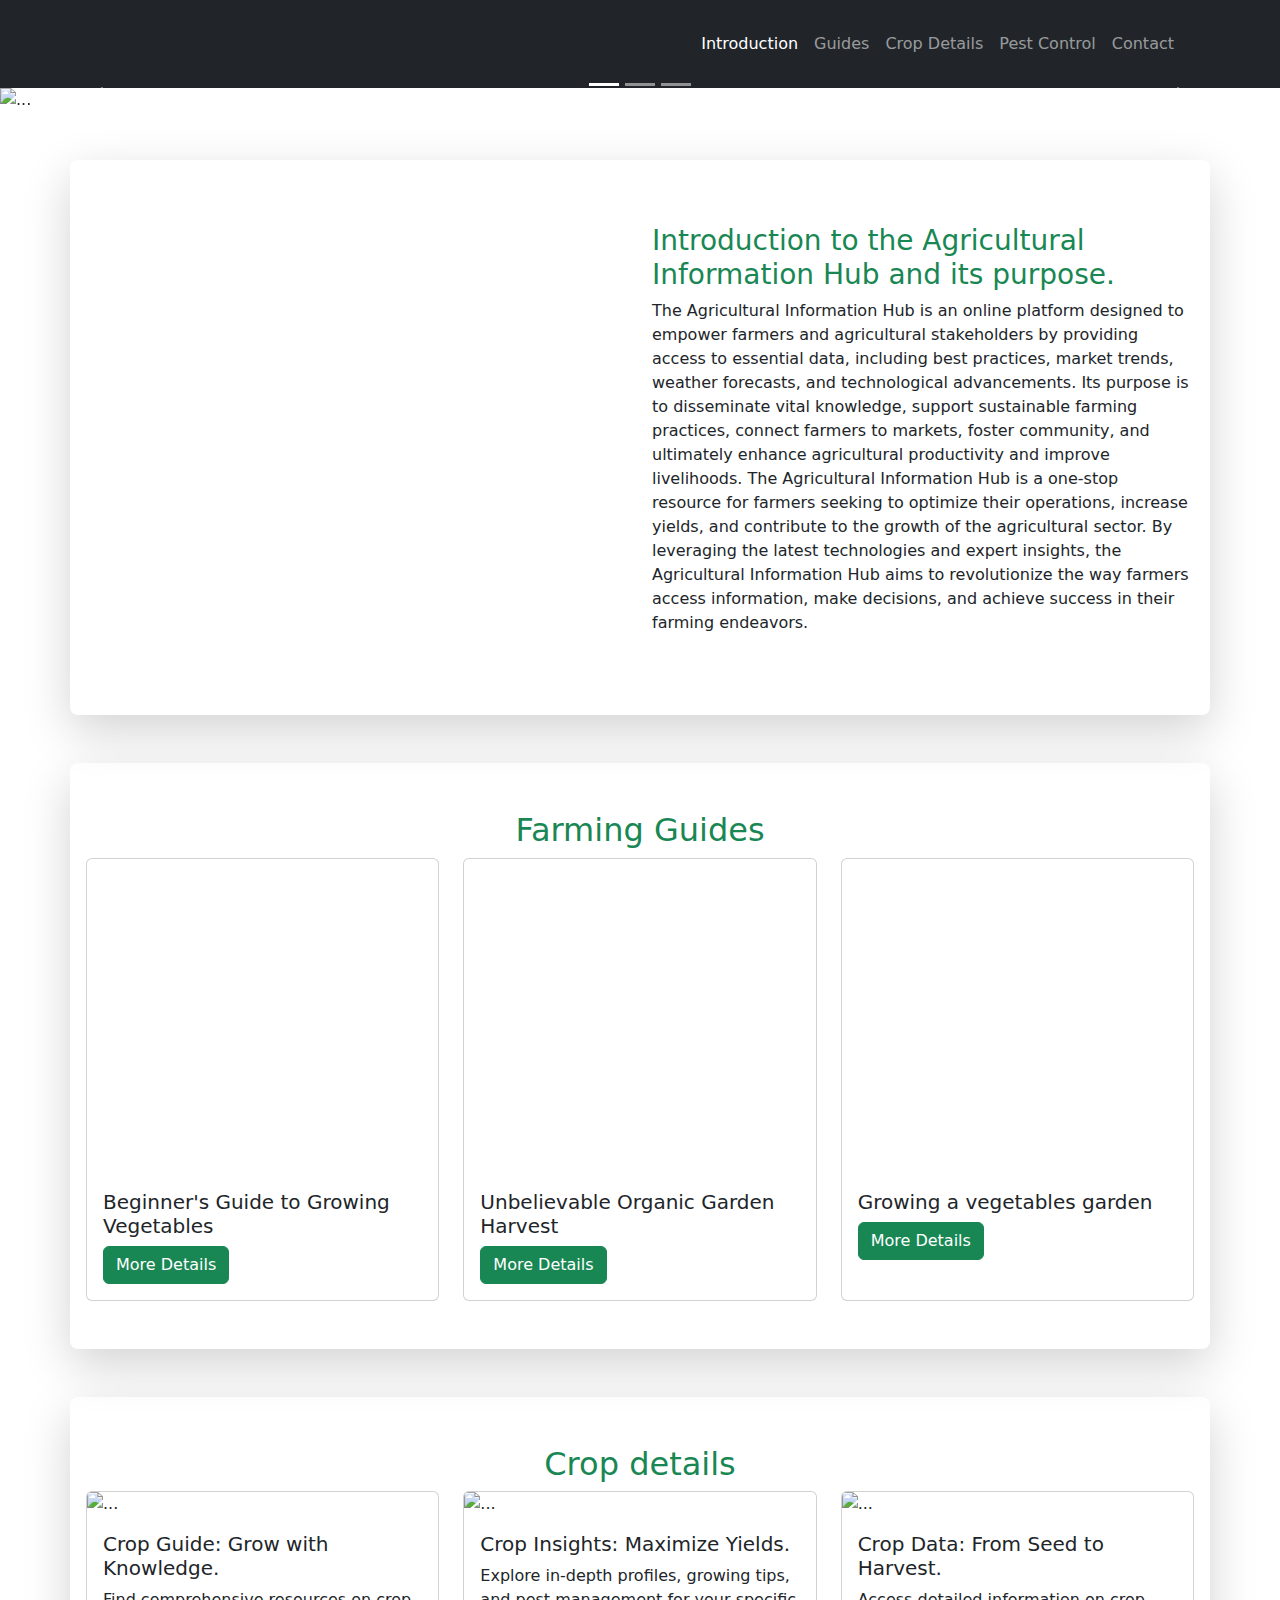
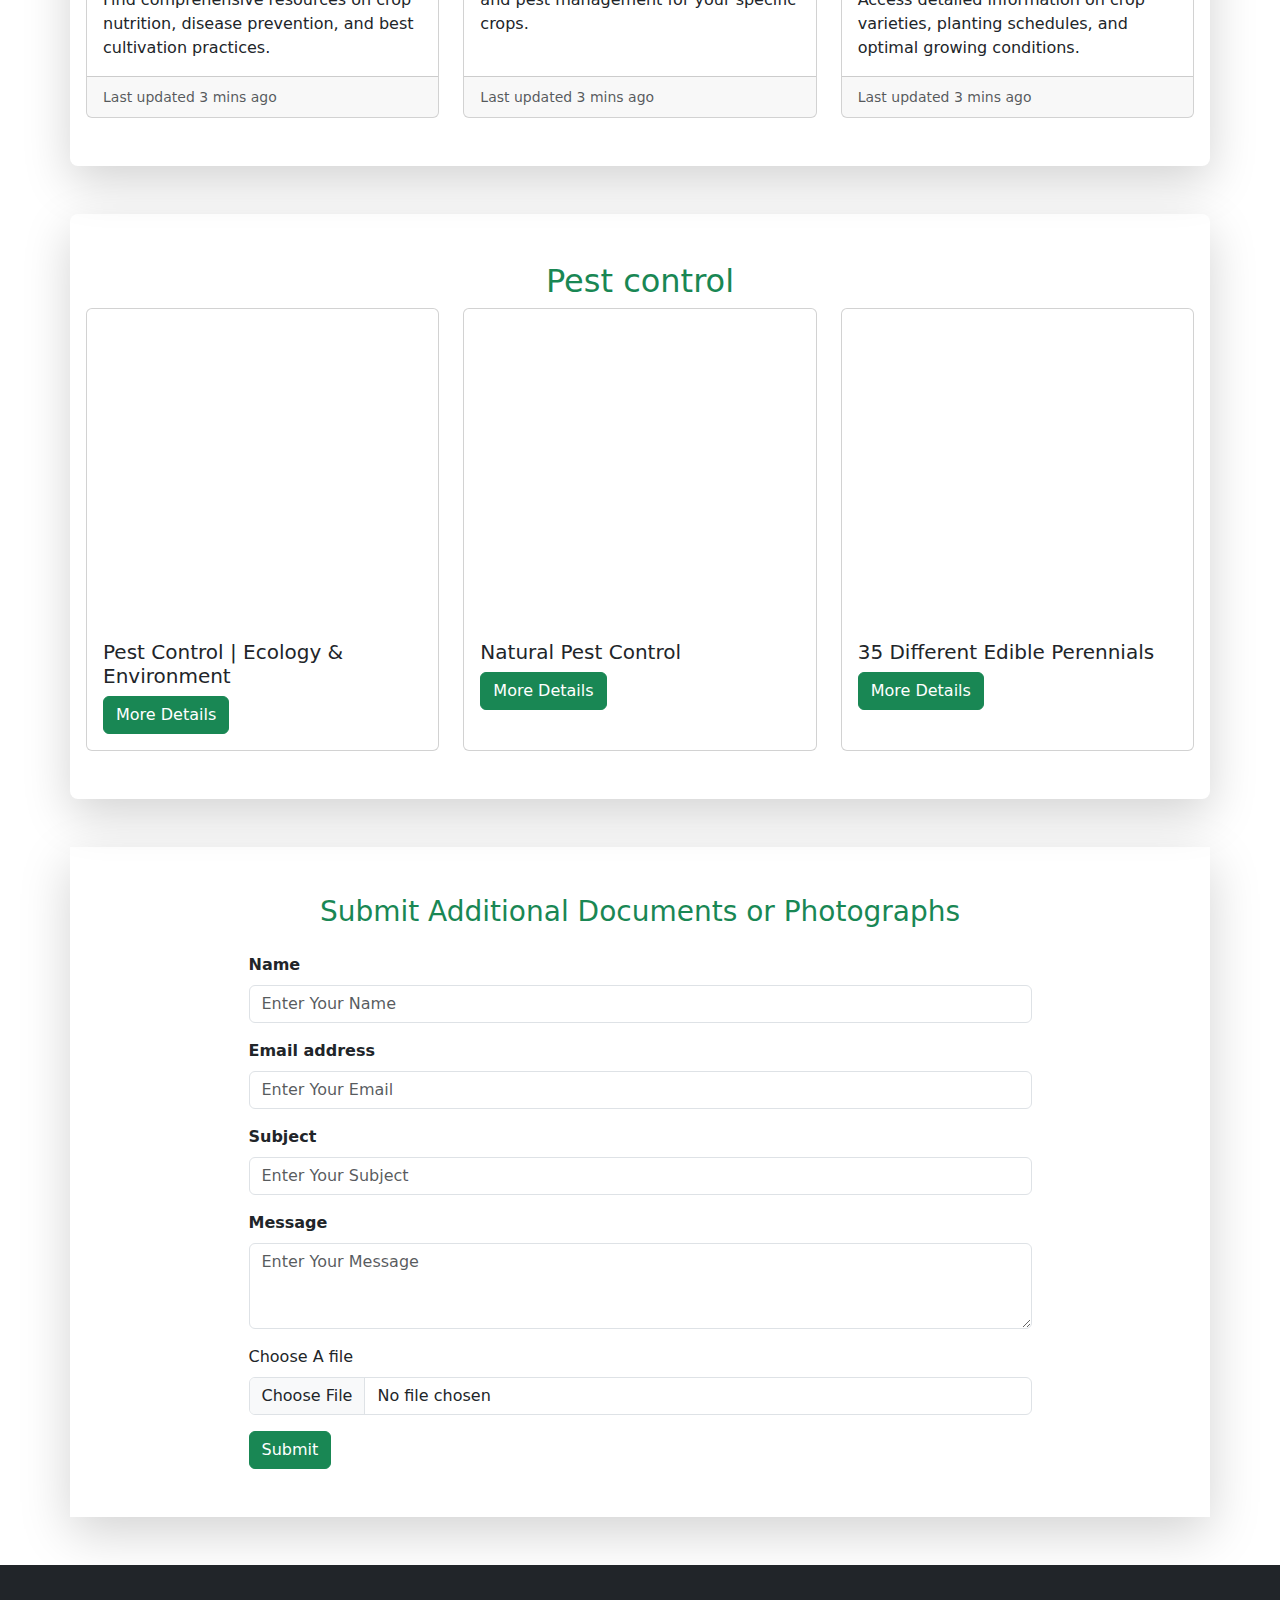
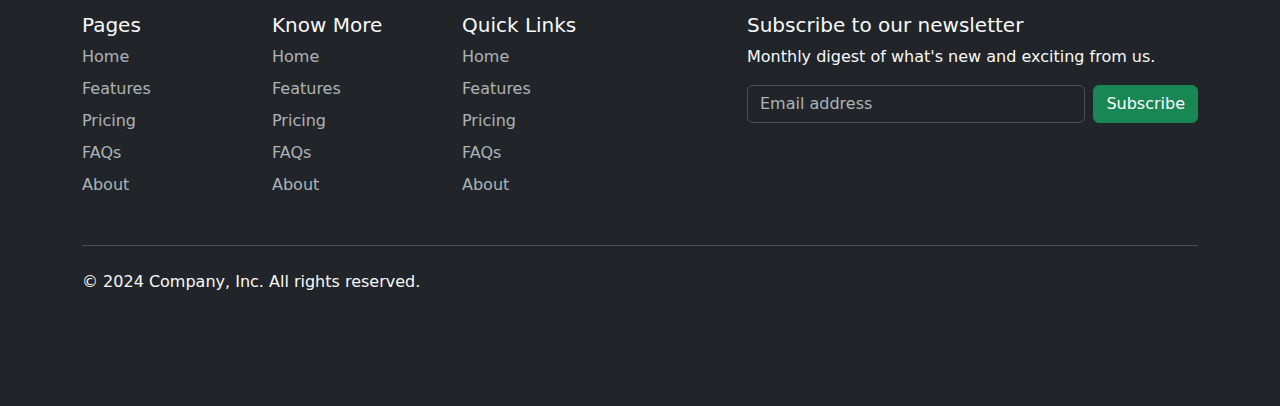
==== index.html @ 0d6ac2ef "Adding Indext . html" ====
<!DOCTYPE html>
<html lang="en">
  <head>
    <meta charset="UTF-8" />
    <meta name="viewport" content="width=device-width, initial-scale=1.0" />
    <title>Agricultural Information Hub</title>

    <!-- Bootstrap Link -->
    <link
      rel="stylesheet"
      href="https://cdnjs.cloudflare.com/ajax/libs/bootstrap/5.3.3/css/bootstrap.min.css"
      integrity="sha512-jnSuA4Ss2PkkikSOLtYs8BlYIeeIK1h99ty4YfvRPAlzr377vr3CXDb7sb7eEEBYjDtcYj+AjBH3FLv5uSJuXg=="
      crossorigin="anonymous"
      referrerpolicy="no-referrer"
    />
    <link rel="stylesheet" href="css/style.css" />
  </head>
  <body>
    <!-- Header -->
    <nav
      class="navbar navbar-expand-lg bg-dark text-light py-3"
      data-bs-theme="dark"
    >
      <div class="container">
        <a class="navbar-brand text-light" href="#">
          <img src="/images/logo.png" width="50px" alt="" />
        </a>
        <button
          class="navbar-toggler text-light"
          type="button"
          data-bs-toggle="collapse"
          data-bs-target="#navbarNavAltMarkup"
          aria-controls="navbarNavAltMarkup"
          aria-expanded="false"
          aria-label="Toggle navigation"
        >
          <span class="navbar-toggler-icon text-light"></span>
        </button>
        <div class="collapse navbar-collapse ms-auto" id="navbarNavAltMarkup">
          <div class="navbar-nav p-2 rounded-1 ms-auto px-3">
            <a class="nav-link active" aria-current="page" href="#"
              >Introduction</a
            >
            <a class="nav-link" href="#guides">Guides</a>
            <a class="nav-link" href="#">Crop Details</a>
            <a class="nav-link" href="#">Pest Control</a>
            <a class="nav-link" href="#contact">Contact</a>
          </div>
        </div>
      </div>
    </nav>

    <!-- End of Header -->

    <!-- Starting Carousel -->
    <div id="carouselExampleCaptions" class="carousel slide">
      <div class="carousel-indicators">
        <button
          type="button"
          data-bs-target="#carouselExampleCaptions"
          data-bs-slide-to="0"
          class="active"
          aria-current="true"
          aria-label="Slide 1"
        ></button>
        <button
          type="button"
          data-bs-target="#carouselExampleCaptions"
          data-bs-slide-to="1"
          aria-label="Slide 2"
        ></button>
        <button
          type="button"
          data-bs-target="#carouselExampleCaptions"
          data-bs-slide-to="2"
          aria-label="Slide 3"
        ></button>
      </div>
      <div class="carousel-inner">
        <div class="carousel-item active">
          <img src="images/slider1.png" class="d-block w-100" alt="..." />
          <div class="carousel-caption d-none d-md-block">
            <h5>Empowering Farmers, Growing Future Crops.</h5>
            <p>
              Access expert advice, market trends, and sustainable practices to
              maximize your agricultural success.
            </p>
          </div>
        </div>
        <div class="carousel-item">
          <img src="images/slider2.png" class="d-block w-100" alt="..." />
          <div class="carousel-caption d-none d-md-block">
            <h5>Sustainable Agriculture, Bountiful Harvests, Now.</h5>
            <p>
              Discover innovative farming techniques, crop management, and
              resource optimization for thriving yields.
            </p>
          </div>
        </div>
        <div class="carousel-item">
          <img src="images/slider3.png" class="d-block w-100" alt="..." />
          <div class="carousel-caption d-none d-md-block">
            <h5>Knowledge Hub, Cultivating Agricultural Growth.</h5>
            <p>
              Explore up-to-date research, tools, and community support for
              modern farming advancements.
            </p>
          </div>
        </div>
      </div>
      <button
        class="carousel-control-prev"
        type="button"
        data-bs-target="#carouselExampleCaptions"
        data-bs-slide="prev"
      >
        <span class="carousel-control-prev-icon" aria-hidden="true"></span>
        <span class="visually-hidden">Previous</span>
      </button>
      <button
        class="carousel-control-next"
        type="button"
        data-bs-target="#carouselExampleCaptions"
        data-bs-slide="next"
      >
        <span class="carousel-control-next-icon" aria-hidden="true"></span>
        <span class="visually-hidden">Next</span>
      </button>
    </div>

    <!-- End of Carousel -->

    <!-- Start Introduction to the Agricultural Information Hub and its purpose. -->

    <section class="about my-5" id="intro">
      <div class="container p-3 rounded-3 shadow-lg py-5">
        <div class="row">
          <div class="col">
            <img src="images/intro.jpg" class="rounded w-100" alt="" />
          </div>
          <div class="col p-3">
            <h3 class="text-success">
              Introduction to the Agricultural Information Hub and its purpose.
            </h3>
            <p class="text-dark">
              The Agricultural Information Hub is an online platform designed to
              empower farmers and agricultural stakeholders by providing access
              to essential data, including best practices, market trends,
              weather forecasts, and technological advancements. Its purpose is
              to disseminate vital knowledge, support sustainable farming
              practices, connect farmers to markets, foster community, and
              ultimately enhance agricultural productivity and improve
              livelihoods. The Agricultural Information Hub is a one-stop
              resource for farmers seeking to optimize their operations,
              increase yields, and contribute to the growth of the agricultural
              sector. By leveraging the latest technologies and expert insights,
              the Agricultural Information Hub aims to revolutionize the way
              farmers access information, make decisions, and achieve success in
              their farming endeavors.
            </p>
          </div>
        </div>
      </div>
    </section>

    <!-- End Introduction to the Agricultural Information Hub and its purpose. -->



     <!-- Start farming guides -->

  <section class="historical" id="guides" >
    <div class="container p-3 rounded-3 shadow-lg py-5">


      <h2 class="text-bold text-center text-success mb-2">Farming Guides</h2>
      <div class="g-4 row row-cols-1 row-cols-md-3">
        <div class="col">
          <div class="card h-100">
            <iframe class="card-img-top" width="560" height="315" src="https://www.youtube.com/embed/fRlUhUWS0Hk?si=-I_KsYQPDnsiEMTR" title="YouTube video player" frameborder="0" allow="accelerometer; autoplay; clipboard-write; encrypted-media; gyroscope; picture-in-picture; web-share" referrerpolicy="strict-origin-when-cross-origin" allowfullscreen></iframe>
            <div class="card-body">
              <h5 class="card-title">Beginner's Guide to Growing Vegetables</h5>
              <button type="button" class="btn btn-success">More Details</button>
            </div>
          </div>
        </div>
        <div class="col">
          <div class="card h-100">
            <iframe class="card-img-top" width="560" height="315" src="https://www.youtube.com/embed/Oa2apuOj5R4?si=wulbNjTJCShkokjI" title="YouTube video player" frameborder="0" allow="accelerometer; autoplay; clipboard-write; encrypted-media; gyroscope; picture-in-picture; web-share" referrerpolicy="strict-origin-when-cross-origin" allowfullscreen></iframe>
            <div class="card-body">
              <h5 class="card-title">Unbelievable Organic Garden Harvest</h5>
              <button type="button" class="btn btn-success">More Details</button>
            </div>
          </div>
        </div>
        <div class="col">
          <div class="card h-100">
            <iframe class="card-img-top" width="560" height="315" src="https://www.youtube.com/embed/2ZAJ8EH-iR8?si=3fSiEU_JroA2EAnr" title="YouTube video player" frameborder="0" allow="accelerometer; autoplay; clipboard-write; encrypted-media; gyroscope; picture-in-picture; web-share" referrerpolicy="strict-origin-when-cross-origin" allowfullscreen></iframe>
            <div class="card-body">
              <h5 class="card-title">Growing a vegetables garden</h5>
              <button type="button" class="btn btn-success">More Details</button>
            </div>
          </div>
        </div>

      </div>

    </div>
  </section>
  <!-- End farming guides -->


     <!-- Start crop details -->

  <section class="historical mt-5" id="crop-details" >
    <div class="container p-3 rounded-3 shadow-lg py-5">


      <h2 class="text-bold text-center text-success mb-2">Crop details</h2>
      <div class="row row-cols-1 row-cols-md-3 g-4">
        <div class="col">
          <div class="card h-100">
            <img src="images/intro.jpg" class="card-img-top" alt="...">
            <div class="card-body">
              <h5 class="card-title">Crop Guide: Grow with Knowledge.


              </h5>
              <p class="card-text">Find comprehensive resources on crop nutrition, disease prevention, and best cultivation practices.





              </p>
            </div>
            <div class="card-footer">
              <small class="text-body-secondary">Last updated 3 mins ago</small>
            </div>
          </div>
        </div>
        <div class="col">
          <div class="card h-100">
            <img src="images/crop-details2.jpg" class="card-img-top" alt="...">
            <div class="card-body">
              <h5 class="card-title">Crop Insights: Maximize Yields.


              </h5>
              <p class="card-text">Explore in-depth profiles, growing tips, and pest management for your specific crops.

              </p>
            </div>
            <div class="card-footer">
              <small class="text-body-secondary">Last updated 3 mins ago</small>
            </div>
          </div>
        </div>
        <div class="col">
          <div class="card h-100">
            <img src="images/crop-details.jpg" class="card-img-top" alt="...">
            <div class="card-body">
              <h5 class="card-title">Crop Data: From Seed to Harvest.


              </h5>
              <p class="card-text">Access detailed information on crop varieties, planting schedules, and optimal growing conditions.

              </p>
            </div>
            <div class="card-footer">
              <small class="text-body-secondary">Last updated 3 mins ago</small>
            </div>
          </div>
        </div>
      </div>

    </div>
  </section>
  <!-- End crop details -->


     <!-- Start pest control -->

  <section class="historical my-5" id="pest-control" >
    <div class="container p-3 rounded-3 shadow-lg py-5">


      <h2 class="text-bold text-center text-success mb-2">Pest control</h2>
      <div class="g-4 row row-cols-1 row-cols-md-3">
        <div class="col">
          <div class="card h-100">
            <iframe class="card-img-top" width="560" height="315" src="https://www.youtube.com/embed/g6LMw9I6rxU?si=Nu6VP9KNlBHdEdyx" title="YouTube video player" frameborder="0" allow="accelerometer; autoplay; clipboard-write; encrypted-media; gyroscope; picture-in-picture; web-share" referrerpolicy="strict-origin-when-cross-origin" allowfullscreen></iframe>
            <div class="card-body">
              <h5 class="card-title">Pest Control | Ecology & Environment</h5>
              <button type="button" class="btn btn-success">More Details</button>
            </div>
          </div>
        </div>
        <div class="col">
          <div class="card h-100">
            <iframe class="card-img-top" width="560" height="315" src="https://www.youtube.com/embed/-NYVacngcXw?si=I2bRFTYZl465pehb" title="YouTube video player" frameborder="0" allow="accelerometer; autoplay; clipboard-write; encrypted-media; gyroscope; picture-in-picture; web-share" referrerpolicy="strict-origin-when-cross-origin" allowfullscreen></iframe>
            <div class="card-body">
              <h5 class="card-title">Natural Pest Control</h5>
              <button type="button" class="btn btn-success">More Details</button>
            </div>
          </div>
        </div>
        <div class="col">
          <div class="card h-100">
            <iframe class="card-img-top" width="560" height="315" src="https://www.youtube.com/embed/4--Porr54oo?si=RzqknUfrfCKAN9nc" title="YouTube video player" frameborder="0" allow="accelerometer; autoplay; clipboard-write; encrypted-media; gyroscope; picture-in-picture; web-share" referrerpolicy="strict-origin-when-cross-origin" allowfullscreen></iframe>
            <div class="card-body">
              <h5 class="card-title">
                35 Different Edible Perennials
              </h5>
              <button type="button" class="btn btn-success">More Details</button>
            </div>
          </div>
        </div>

      </div>

    </div>
  </section>
  <!-- End pest control -->



  <!-- Contact Form Start -->


  <section class="my-5" id="contact">

    <div class="container p-5 shadow-lg">
      <h3 class="text-center text-success mb-4">Submit Additional Documents or Photographs
      </h3>
      <form class="w-75 mx-auto">
        <div class="mb-3">
          <label for="exampleInputName" class="form-label fw-bold">Name</label>
          <input placeholder="Enter Your Name" type="text" class="form-control" id="exampleInputName" aria-describedby="emailHelp">
         
        </div>
        <div class="mb-3">
          <label for="exampleInputEmail1 fw-bold" class="form-label fw-bold">Email address</label>
          <input placeholder="Enter Your Email" type="email" class="form-control" id="exampleInputEmail1" aria-describedby="emailHelp">
         
        </div>
        <div class="mb-3">
          <label for="exampleFormControlTextarea1" class="form-label fw-bold">Subject</label>
          <input placeholder="Enter Your Subject" type="text" class="form-control" id="exampleInputEmail1" aria-describedby="emailHelp">
        </div>
        <div class="mb-3">
          <label for="exampleFormControlTextarea1" class="form-label fw-bold"> Message</label>
          <textarea  placeholder="Enter Your Message" class="form-control" id="exampleFormControlTextarea1" rows="3"></textarea>
        </div>
        <div class="mb-3">
          <label for="formFile" class="form-label">Choose A file</label>
          <input class="form-control" type="file" id="formFile">
        </div>
        <button type="submit" class="btn btn-success text-center w-auto mx-auto">Submit</button>
      </form>
    </div>


  </section>


  <!-- End Contact Form -->



    <!-- Footer Start -->
    <footer class="py-5 bg-dark text-light mt-5" data-bs-theme="dark">
      <div class="container">
        <div class="row">
          <div class="col-6 col-md-2 mb-3">
            <h5>Pages</h5>
            <ul class="nav flex-column">
              <li class="nav-item mb-2">
                <a href="#" class="nav-link p-0 text-body-secondary">Home</a>
              </li>
              <li class="nav-item mb-2">
                <a href="#" class="nav-link p-0 text-body-secondary"
                  >Features</a
                >
              </li>
              <li class="nav-item mb-2">
                <a href="#" class="nav-link p-0 text-body-secondary">Pricing</a>
              </li>
              <li class="nav-item mb-2">
                <a href="#" class="nav-link p-0 text-body-secondary">FAQs</a>
              </li>
              <li class="nav-item mb-2">
                <a href="#" class="nav-link p-0 text-body-secondary">About</a>
              </li>
            </ul>
          </div>

          <div class="col-6 col-md-2 mb-3">
            <h5>Know More</h5>
            <ul class="nav flex-column">
              <li class="nav-item mb-2">
                <a href="#" class="nav-link p-0 text-body-secondary">Home</a>
              </li>
              <li class="nav-item mb-2">
                <a href="#" class="nav-link p-0 text-body-secondary"
                  >Features</a
                >
              </li>
              <li class="nav-item mb-2">
                <a href="#" class="nav-link p-0 text-body-secondary">Pricing</a>
              </li>
              <li class="nav-item mb-2">
                <a href="#" class="nav-link p-0 text-body-secondary">FAQs</a>
              </li>
              <li class="nav-item mb-2">
                <a href="#" class="nav-link p-0 text-body-secondary">About</a>
              </li>
            </ul>
          </div>

          <div class="col-6 col-md-2 mb-3">
            <h5>Quick Links</h5>
            <ul class="nav flex-column">
              <li class="nav-item mb-2">
                <a href="#" class="nav-link p-0 text-body-secondary">Home</a>
              </li>
              <li class="nav-item mb-2">
                <a href="#" class="nav-link p-0 text-body-secondary"
                  >Features</a
                >
              </li>
              <li class="nav-item mb-2">
                <a href="#" class="nav-link p-0 text-body-secondary">Pricing</a>
              </li>
              <li class="nav-item mb-2">
                <a href="#" class="nav-link p-0 text-body-secondary">FAQs</a>
              </li>
              <li class="nav-item mb-2">
                <a href="#" class="nav-link p-0 text-body-secondary">About</a>
              </li>
            </ul>
          </div>

          <div class="col-md-5 offset-md-1 mb-3">
            <form>
              <h5>Subscribe to our newsletter</h5>
              <p>Monthly digest of what's new and exciting from us.</p>
              <div class="d-flex flex-column flex-sm-row w-100 gap-2">
                <label for="newsletter1" class="visually-hidden"
                  >Email address</label
                >
                <input
                  id="newsletter1"
                  type="text"
                  class="form-control"
                  placeholder="Email address"
                />
                <button class="btn btn-success" type="button">Subscribe</button>
              </div>
            </form>
          </div>
        </div>

        <div
          class="d-flex flex-column flex-sm-row justify-content-between py-4 my-4 border-top"
        >
          <p>© 2024 Company, Inc. All rights reserved.</p>
          <ul class="list-unstyled d-flex">
            <li class="ms-3">
              <a class="link-body-emphasis" href="#"
                ><svg class="bi" width="24" height="24">
                  <use xlink:href="#twitter"></use></svg></a>
            </li>
            <li class="ms-3">
              <a class="link-body-emphasis" href="#"
                ><svg class="bi" width="24" height="24">
                  <use xlink:href="#instagram"></use></svg></a>
            </li>
            <li class="ms-3">
              <a class="link-body-emphasis" href="#"><svg class="bi" width="24" height="24">
                  <use xlink:href="#facebook"></use></svg></a>
            </li>
          </ul>
        </div>
      </div>
    </footer>

    <!-- Footer End -->

    <!-- JavaScript Files -->
    <script
      src="https://cdnjs.cloudflare.com/ajax/libs/bootstrap/5.3.3/js/bootstrap.min.js"
      integrity="sha512-ykZ1QQr0Jy/4ZkvKuqWn4iF3lqPZyij9iRv6sGqLRdTPkY69YX6+7wvVGmsdBbiIfN/8OdsI7HABjvEok6ZopQ=="
      crossorigin="anonymous"
      referrerpolicy="no-referrer"
    ></script>
    <script src="js/main.js"></script>
  </body>
</html>
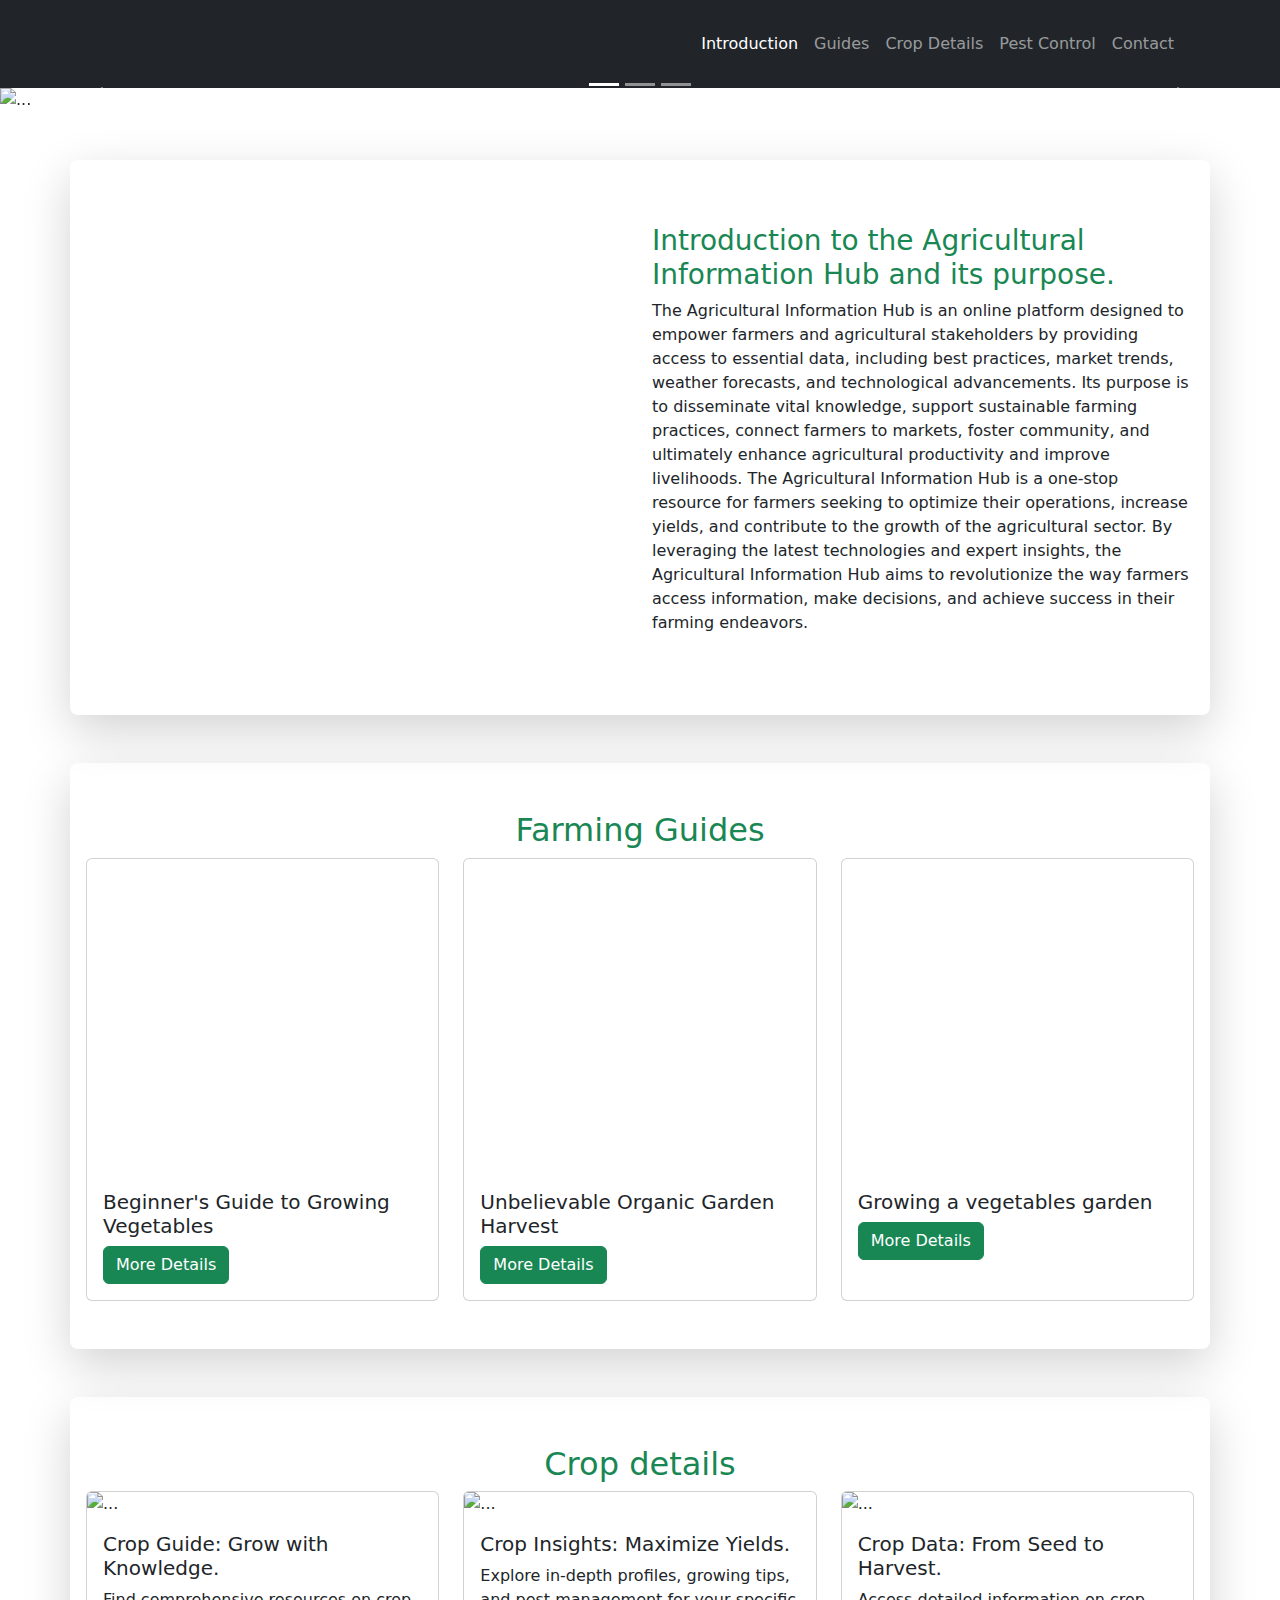
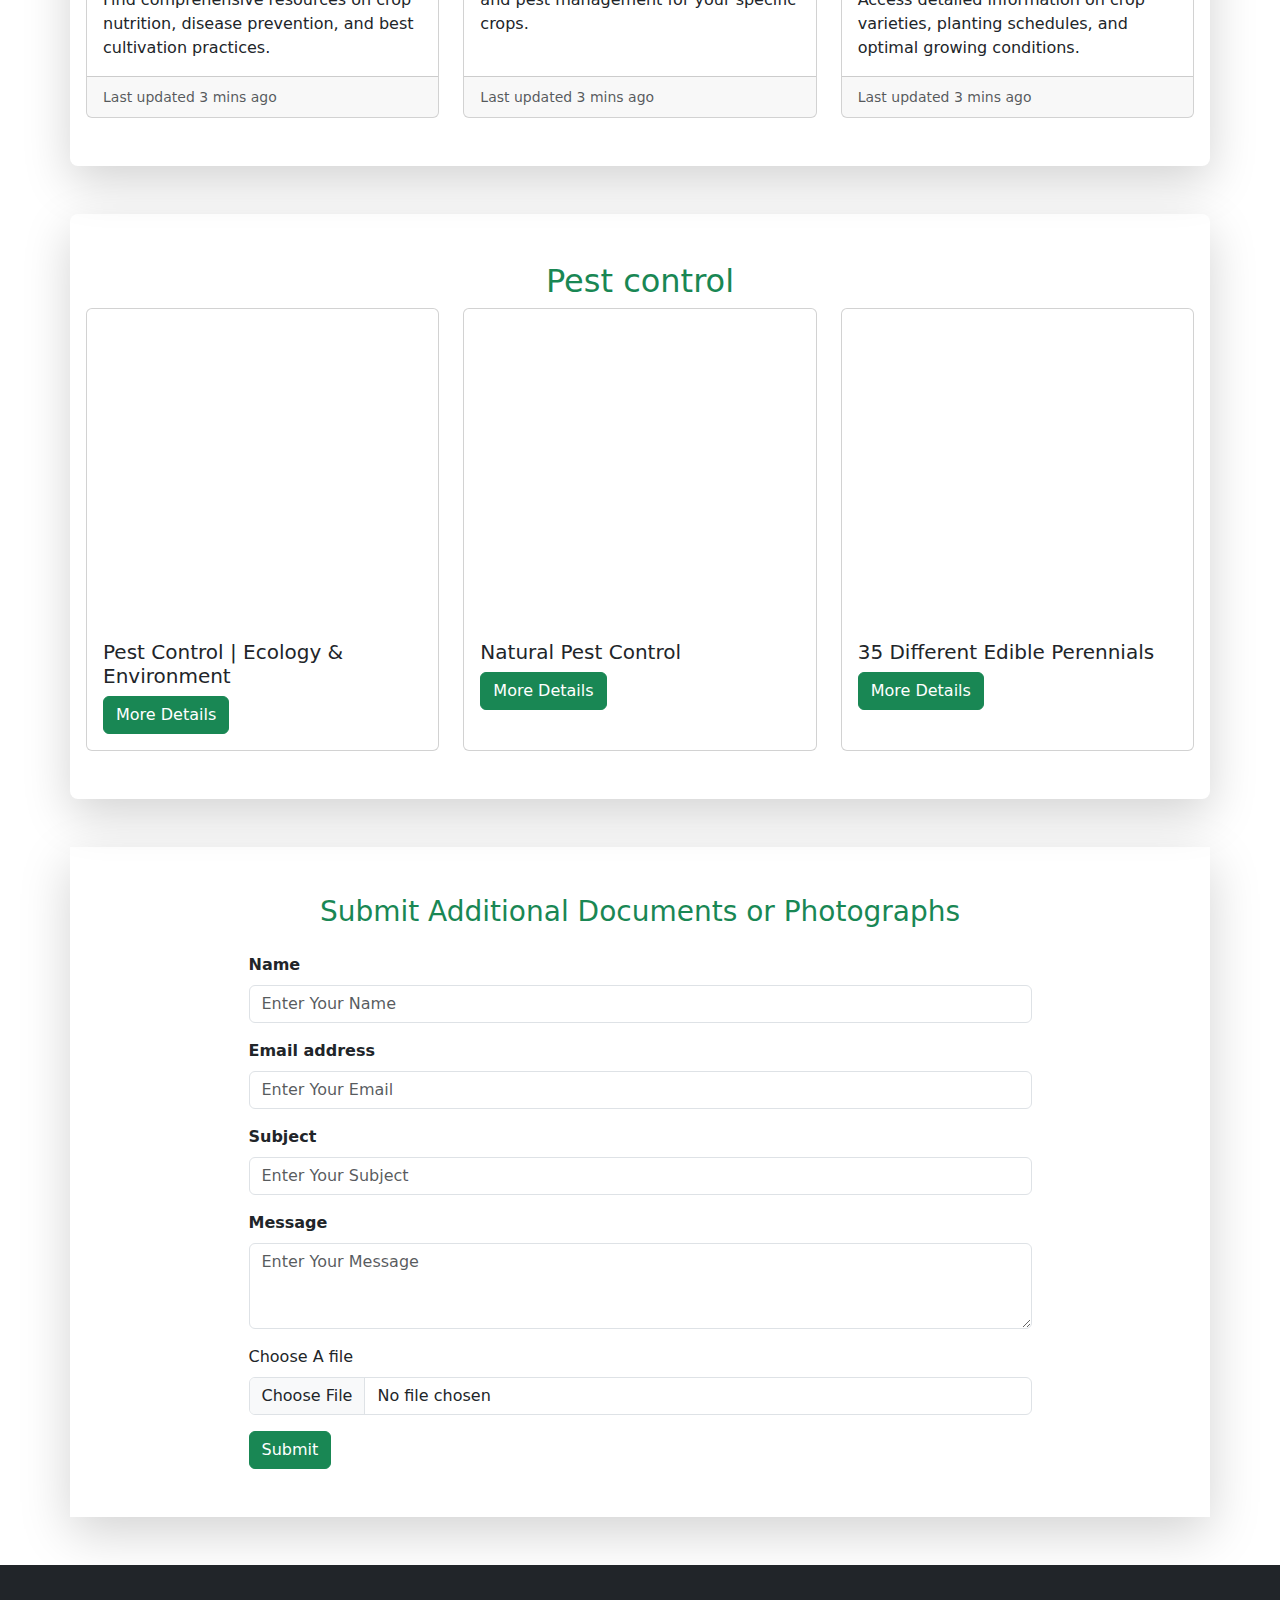
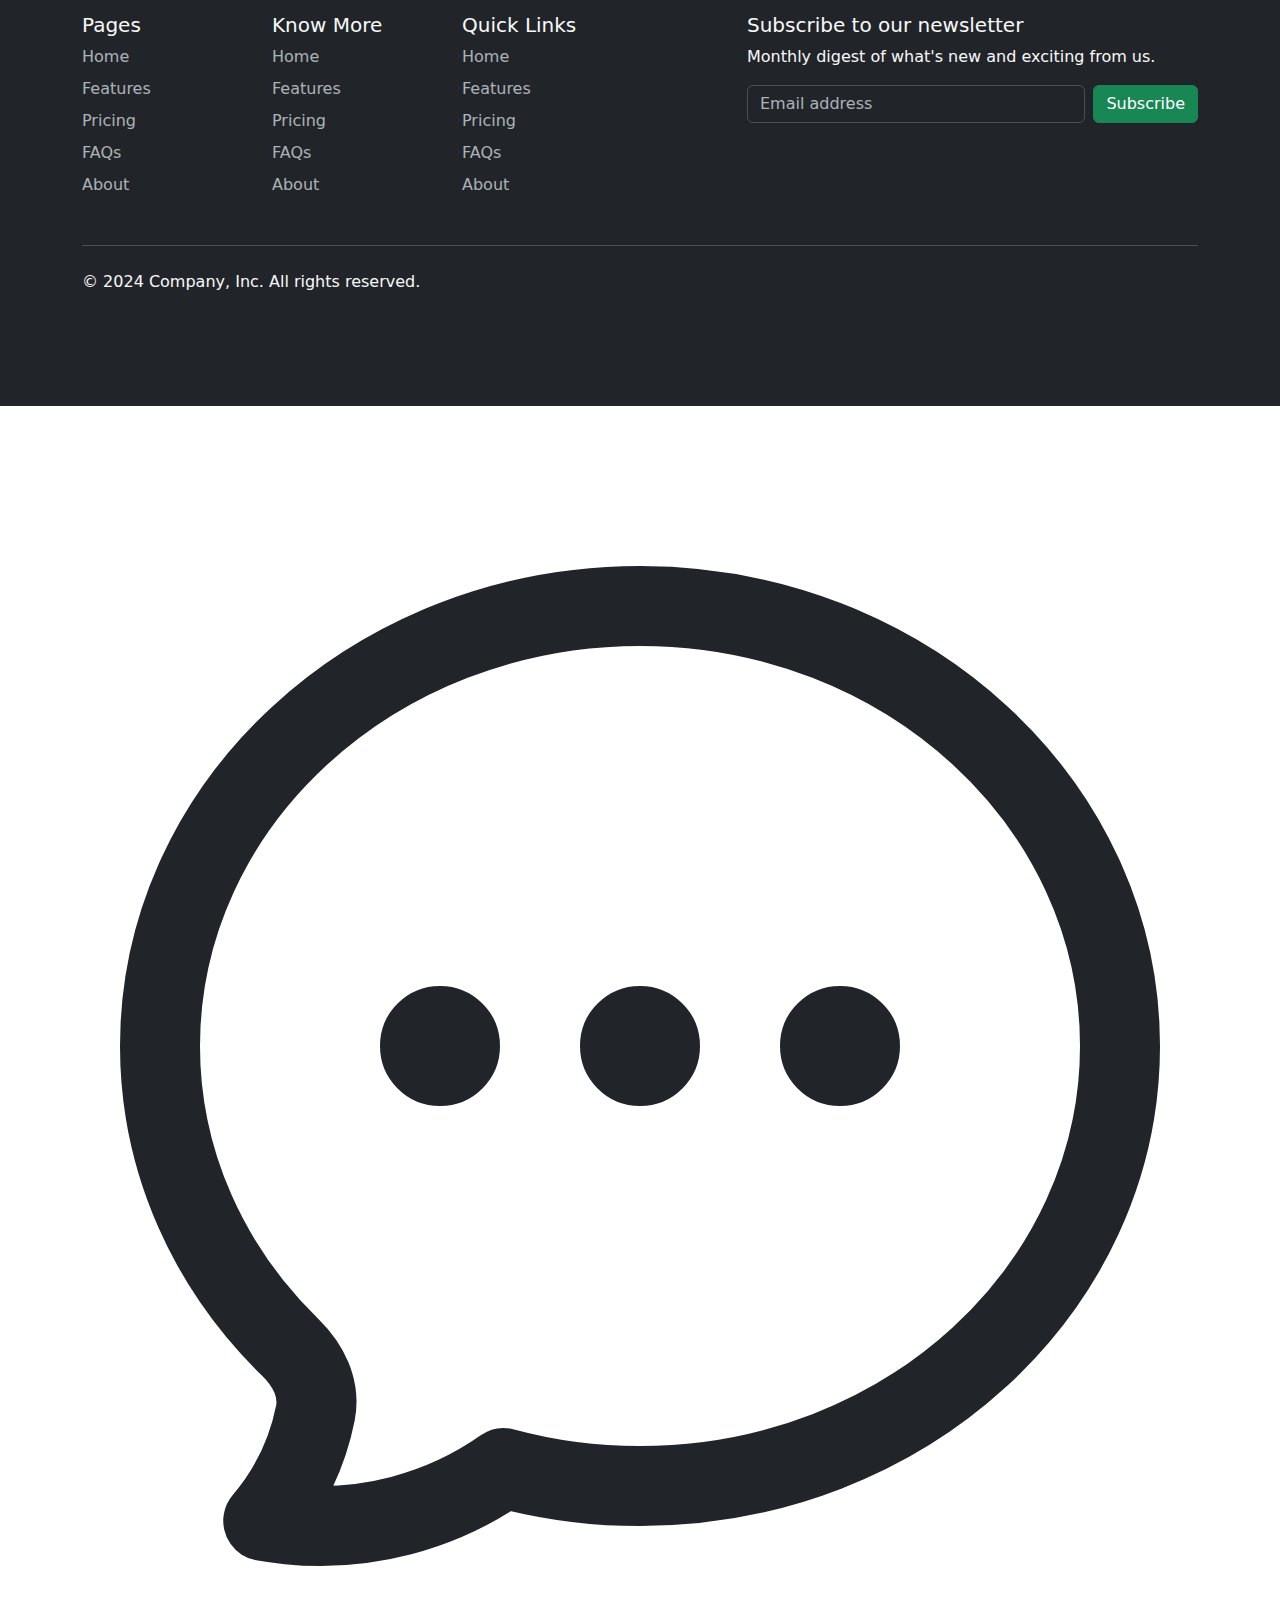
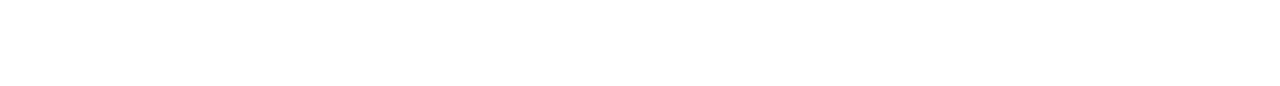
==== commit 220a8738: "Adding other files" ====
--- a/index.html
+++ b/index.html
@@ -22,7 +22,7 @@
       data-bs-theme="dark"
     >
       <div class="container">
-        <a class="navbar-brand text-light" href="#">
+        <a class="navbar-brand text-light" href="/index.html">
           <img src="/images/logo.png" width="50px" alt="" />
         </a>
         <button
@@ -38,13 +38,13 @@
         </button>
         <div class="collapse navbar-collapse ms-auto" id="navbarNavAltMarkup">
           <div class="navbar-nav p-2 rounded-1 ms-auto px-3">
-            <a class="nav-link active" aria-current="page" href="#"
+            <a class="nav-link active" aria-current="page" href="/index.html"
               >Introduction</a
             >
-            <a class="nav-link" href="#guides">Guides</a>
-            <a class="nav-link" href="#">Crop Details</a>
-            <a class="nav-link" href="#">Pest Control</a>
-            <a class="nav-link" href="#contact">Contact</a>
+            <a class="nav-link" href="/guides.html">Guides</a>
+            <a class="nav-link" href="/crop-details.html">Crop Details</a>
+            <a class="nav-link" href="/pest-control.html">Pest Control</a>
+            <a class="nav-link" href="/contact.html">Contact</a>
           </div>
         </div>
       </div>
@@ -488,6 +488,17 @@
 
     <!-- Footer End -->
 
+
+    <!-- Live chat icon -->
+
+    <div class="chat-icon-container">
+        <svg xmlns="http://www.w3.org/2000/svg" fill="none" viewBox="0 0 24 24" stroke-width="1.5" stroke="currentColor" class="size-6">
+            <path stroke-linecap="round" stroke-linejoin="round" d="M8.625 12a.375.375 0 1 1-.75 0 .375.375 0 0 1 .75 0Zm0 0H8.25m4.125 0a.375.375 0 1 1-.75 0 .375.375 0 0 1 .75 0Zm0 0H12m4.125 0a.375.375 0 1 1-.75 0 .375.375 0 0 1 .75 0Zm0 0h-.375M21 12c0 4.556-4.03 8.25-9 8.25a9.764 9.764 0 0 1-2.555-.337A5.972 5.972 0 0 1 5.41 20.97a5.969 5.969 0 0 1-.474-.065 4.48 4.48 0 0 0 .978-2.025c.09-.457-.133-.901-.467-1.226C3.93 16.178 3 14.189 3 12c0-4.556 4.03-8.25 9-8.25s9 3.694 9 8.25Z" />
+        </svg>
+    </div>
+    <!-- End LIve chat Icon -->
+
+
     <!-- JavaScript Files -->
     <script
       src="https://cdnjs.cloudflare.com/ajax/libs/bootstrap/5.3.3/js/bootstrap.min.js"
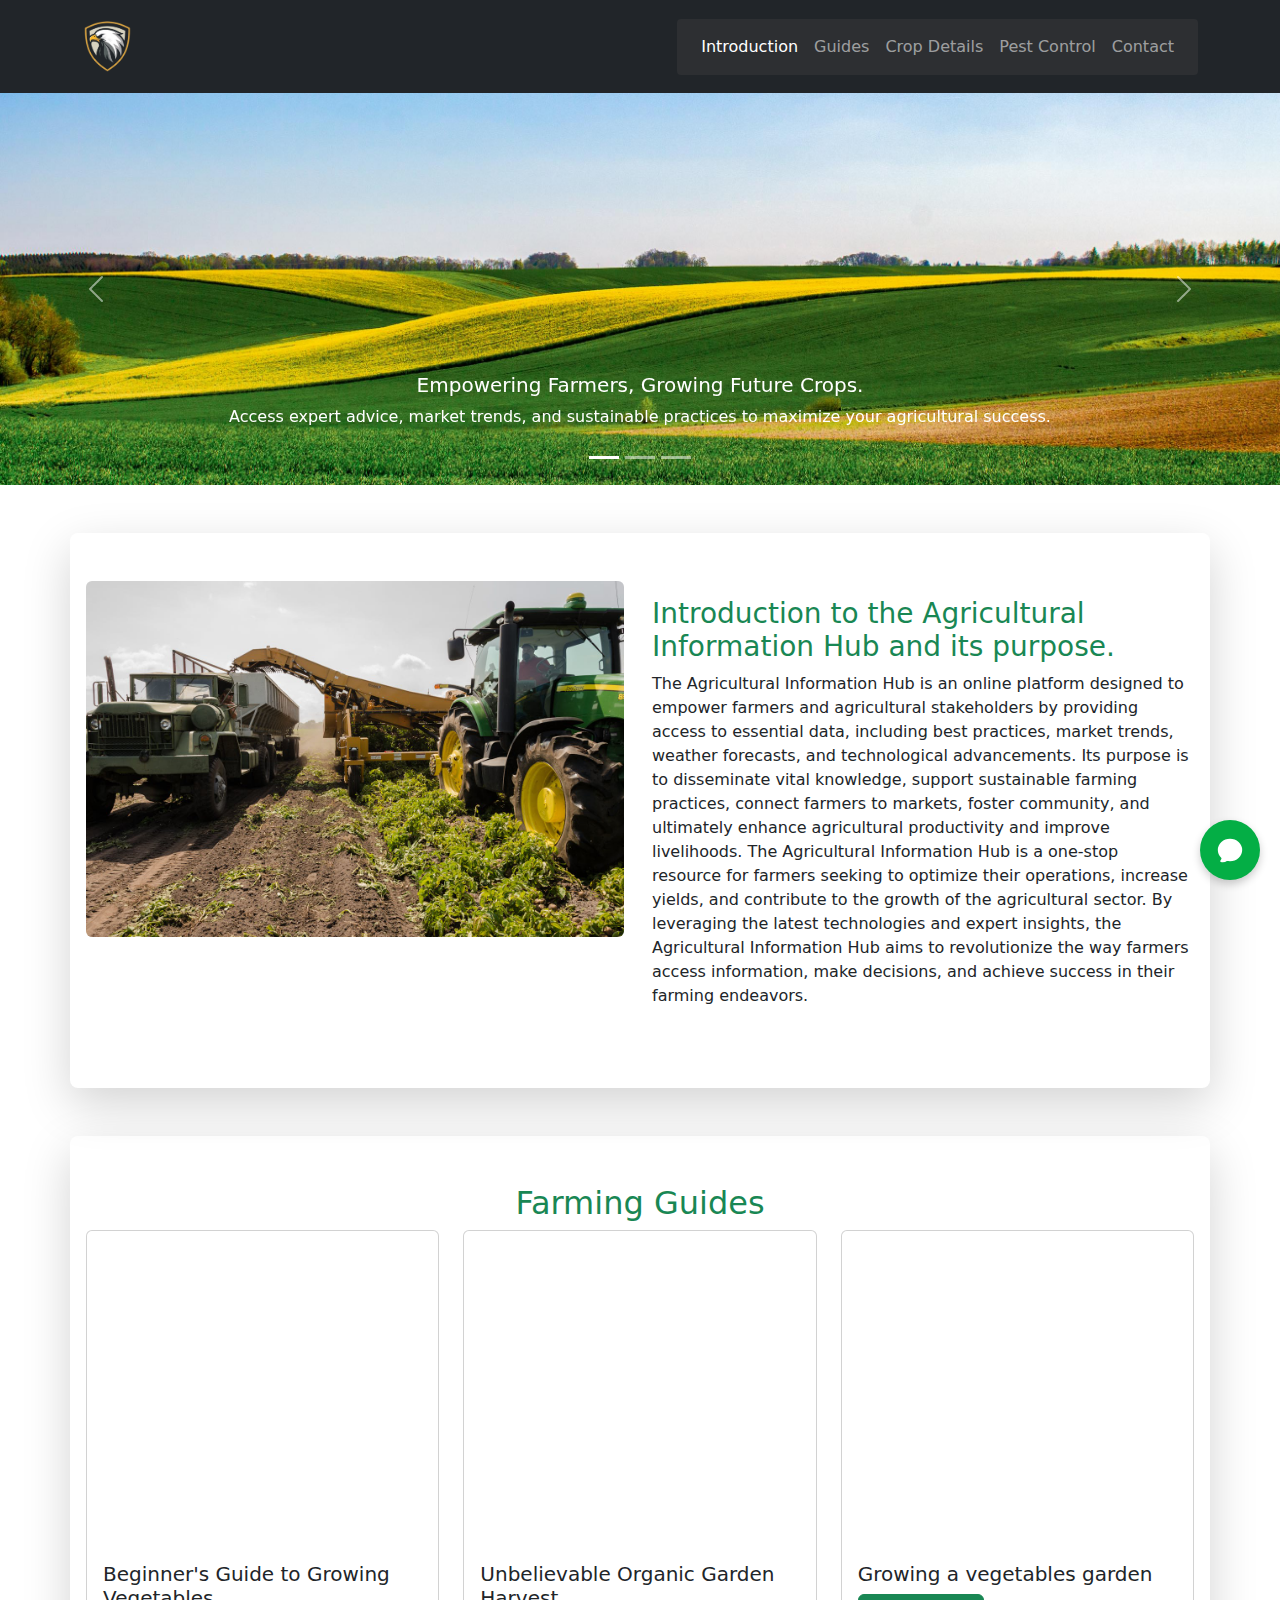
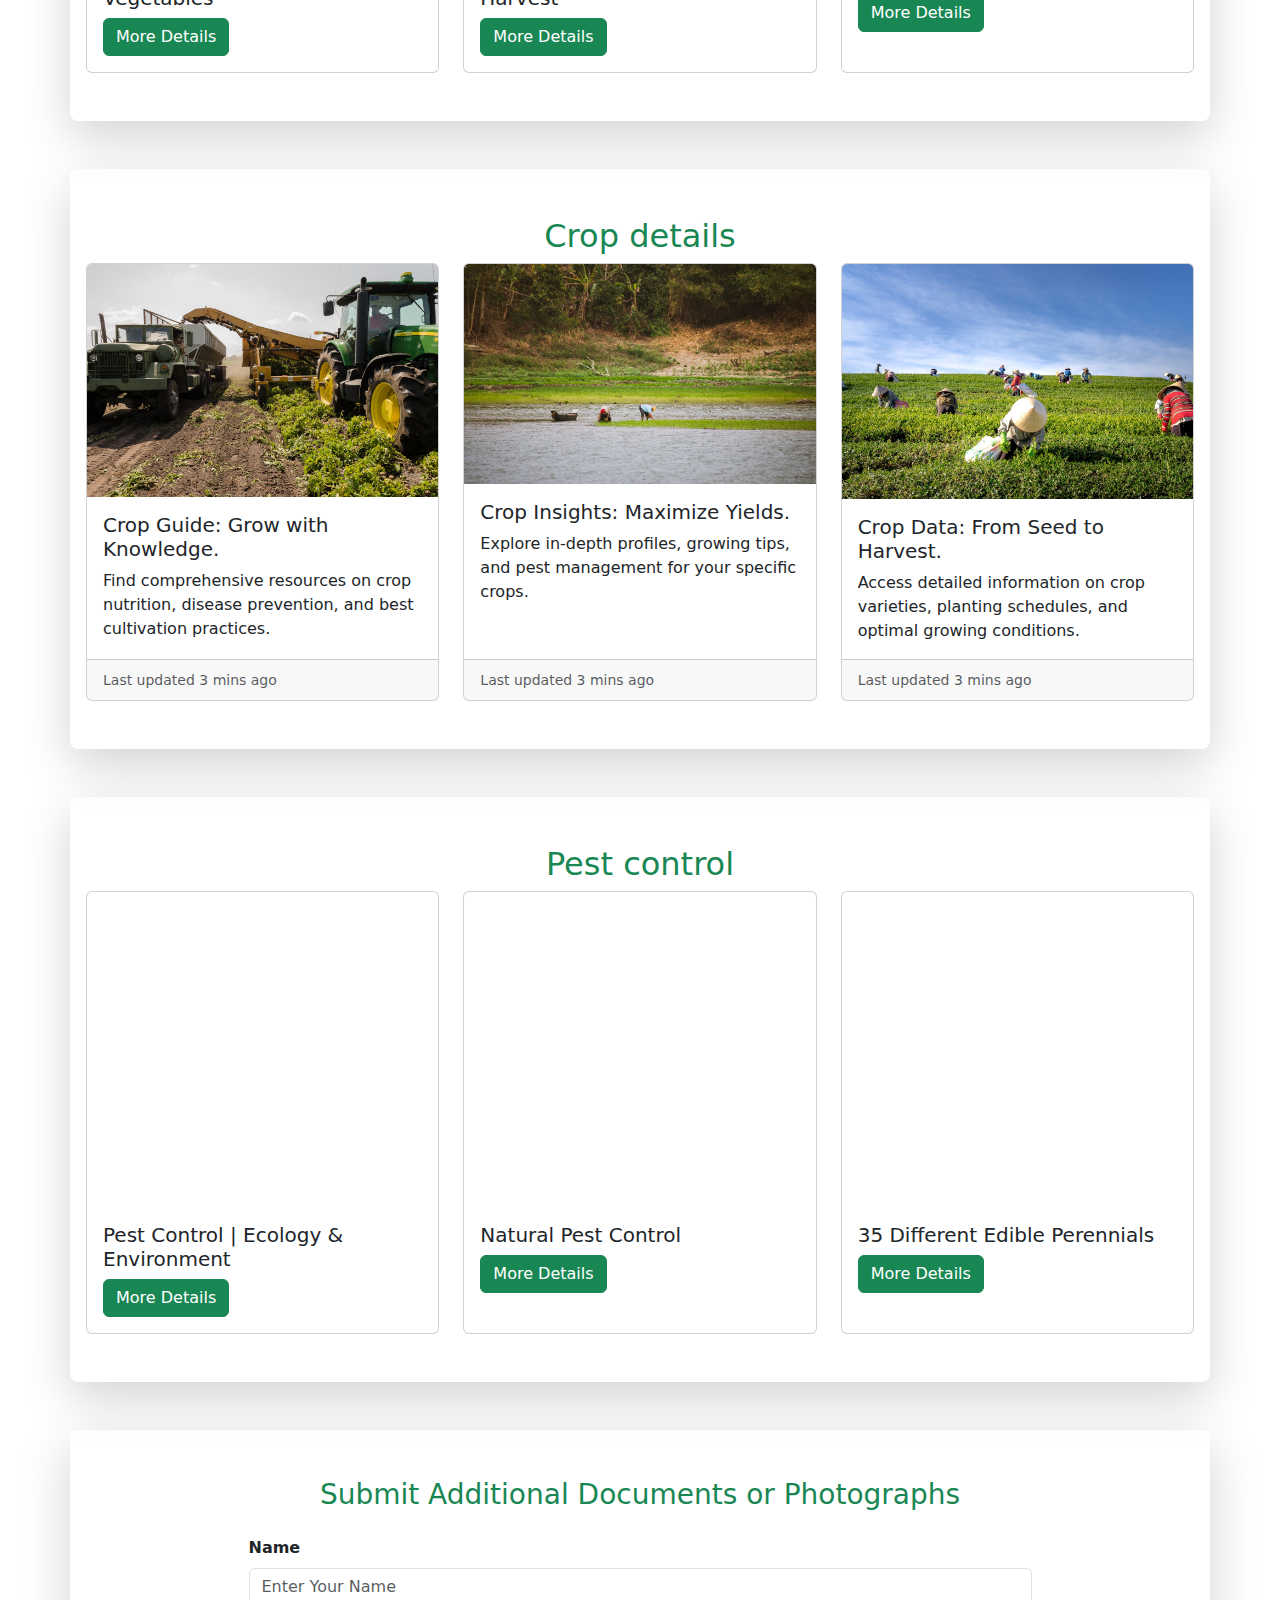
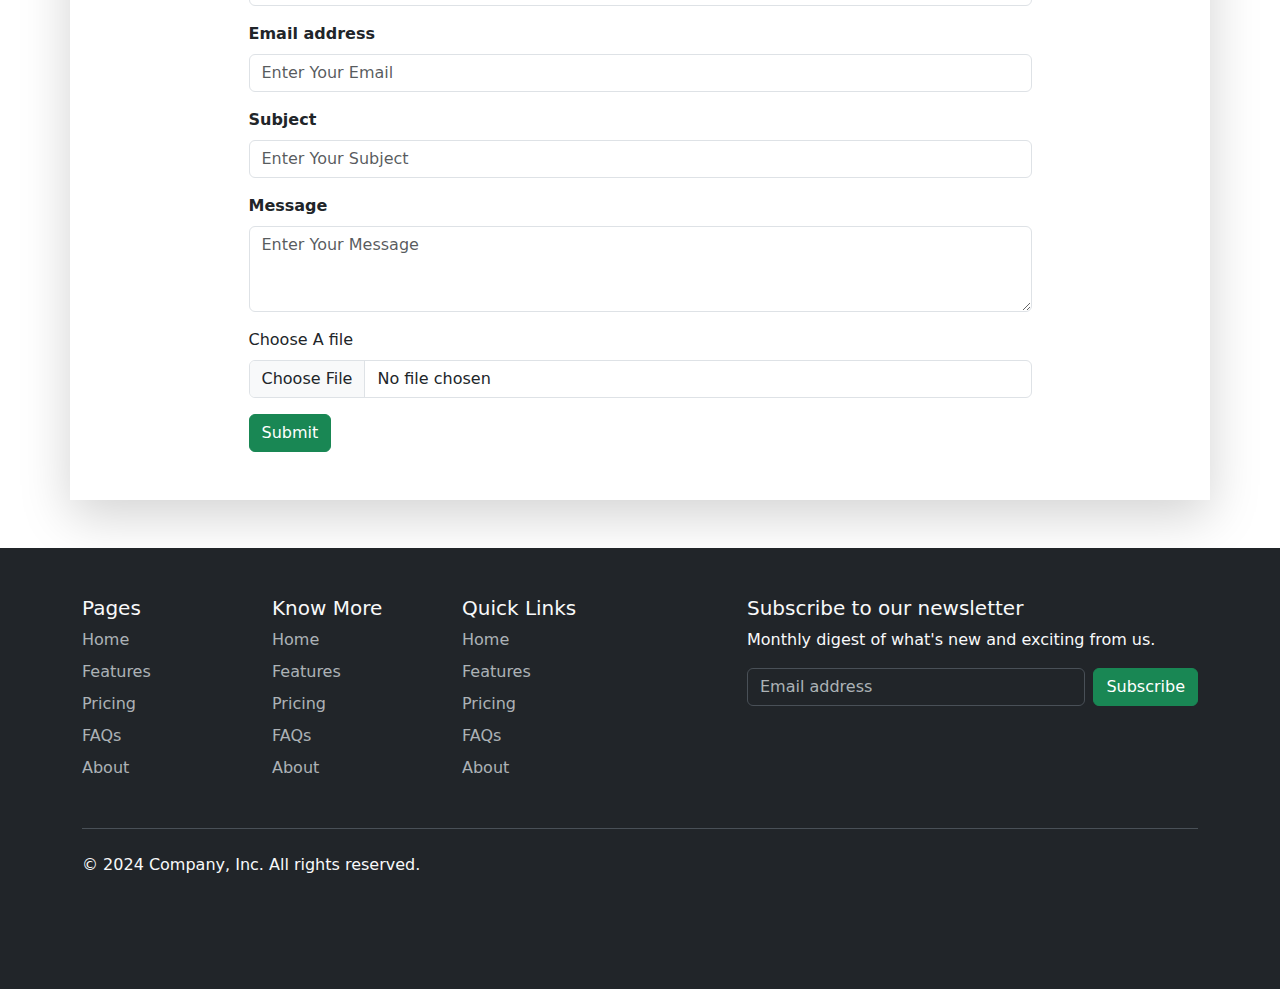
==== commit a2ba7af0: "Updating live chat box" ====
--- a/index.html
+++ b/index.html
@@ -53,7 +53,7 @@
     <!-- End of Header -->
 
     <!-- Starting Carousel -->
-    <div id="carouselExampleCaptions" class="carousel slide">
+    <div id="carouselExampleCaptions" class="carousel slide" data-bs-ride="carousel">
       <div class="carousel-indicators">
         <button
           type="button"
@@ -491,11 +491,34 @@
 
     <!-- Live chat icon -->
 
-    <div class="chat-icon-container">
+    <div class="chat-icon-container" data-bs-toggle="modal" data-bs-target="#exampleModal">
         <svg xmlns="http://www.w3.org/2000/svg" fill="none" viewBox="0 0 24 24" stroke-width="1.5" stroke="currentColor" class="size-6">
             <path stroke-linecap="round" stroke-linejoin="round" d="M8.625 12a.375.375 0 1 1-.75 0 .375.375 0 0 1 .75 0Zm0 0H8.25m4.125 0a.375.375 0 1 1-.75 0 .375.375 0 0 1 .75 0Zm0 0H12m4.125 0a.375.375 0 1 1-.75 0 .375.375 0 0 1 .75 0Zm0 0h-.375M21 12c0 4.556-4.03 8.25-9 8.25a9.764 9.764 0 0 1-2.555-.337A5.972 5.972 0 0 1 5.41 20.97a5.969 5.969 0 0 1-.474-.065 4.48 4.48 0 0 0 .978-2.025c.09-.457-.133-.901-.467-1.226C3.93 16.178 3 14.189 3 12c0-4.556 4.03-8.25 9-8.25s9 3.694 9 8.25Z" />
         </svg>
     </div>
+
+
+    <!-- Modal -->
+<div class="modal fade" id="exampleModal" tabindex="-1" aria-labelledby="exampleModalLabel" aria-hidden="true">
+    <div class="modal-dialog">
+      <div class="modal-content">
+        <div class="modal-header">
+          <h1 class="modal-title fs-5" id="exampleModalLabel">Chat</h1>
+          <button type="button" class="btn-close" data-bs-dismiss="modal" aria-label="Close"></button>
+        </div>
+        <div class="modal-body">
+          Want to chat
+        </div>
+        <div class="modal-footer">
+          <button type="button" class="btn btn-success" data-bs-dismiss="modal">Close</button>
+          <button type="button" class="btn btn-success">Save changes</button>
+        </div>
+      </div>
+    </div>
+  </div>
+
+
+
     <!-- End LIve chat Icon -->
 
 
--- a/css/style.css
+++ b/css/style.css
@@ -0,0 +1,99 @@
+.navbar-nav{
+    background-color: #4242425d;
+}
+
+
+.carousel{
+    max-height: 800px;
+    overflow: hidden;
+}
+
+.carousel img{
+    background-position: center;
+    background-repeat: no-repeat;
+    height: 800px;
+    max-width: 100%;
+    filter: grayscale(0);    ;
+    height: auto;
+    background-image: cover;
+}
+
+/* .carousel-control-prev,
+.carousel-control-next{
+    background: #d2ffd269
+}
+
+.carousel-control-prev:hover,
+.carousel-control-next:hover{
+    background-color: rgb(8, 63, 24);    
+    transition: all .3s;
+} */
+
+section .about .container{
+    background-color: #000 !important;
+}
+
+.gallery img{
+    transform: scale(1);
+    transition: all .3s;
+}
+
+.gallery img:hover{
+    transform: scale(1.05);
+    transition: all .3s;
+}
+
+
+section.hero{
+    height: 300px;
+}
+
+/* Example using a class called "fixed-height-image" */
+.fixed-height-image {
+    height: 300px; /* Replace 300px with your desired fixed height */
+    width: auto; /* Maintain aspect ratio */
+    object-fit: cover; /* or contain, fill, etc. See explanation below */
+    display: block; /* Prevents unwanted inline spacing */
+  }
+
+
+  section.hero h1{
+    position: absolute;
+    top: 50%;
+    left: 50%;
+    transform: translate(-50%, -50%);
+    color: rgb(5, 4, 23);
+    font-size: 3em;
+
+  }
+
+
+
+  /* Live Chat Icon */
+
+  .chat-icon-container {
+    position: fixed; /* Fixed position for chat icon */
+    bottom: 20px;
+    right: 20px;
+    background-color: #04ae45; /* Blue background */
+    color: white;
+    padding: 15px;
+    border-radius: 50%; /* Circular shape */
+    cursor: pointer;
+    box-shadow: 0 4px 8px rgba(0, 0, 0, 0.2);
+    display: flex; /* Flexbox for centering SVG */
+    justify-content: center;
+    align-items: center;
+    transition: transform 0.3s ease; /* Smooth hover effect */
+}
+
+.chat-icon-container:hover {
+    transform: scale(1.1); /* Slightly enlarge on hover */
+}
+
+.chat-icon-container svg {
+    width: 30px; /* Adjust size of SVG */
+    height: 30px;
+    fill: white; /* Make the inner part of SVG white */
+    stroke: white; /* Make the stroke of the SVG white */
+}